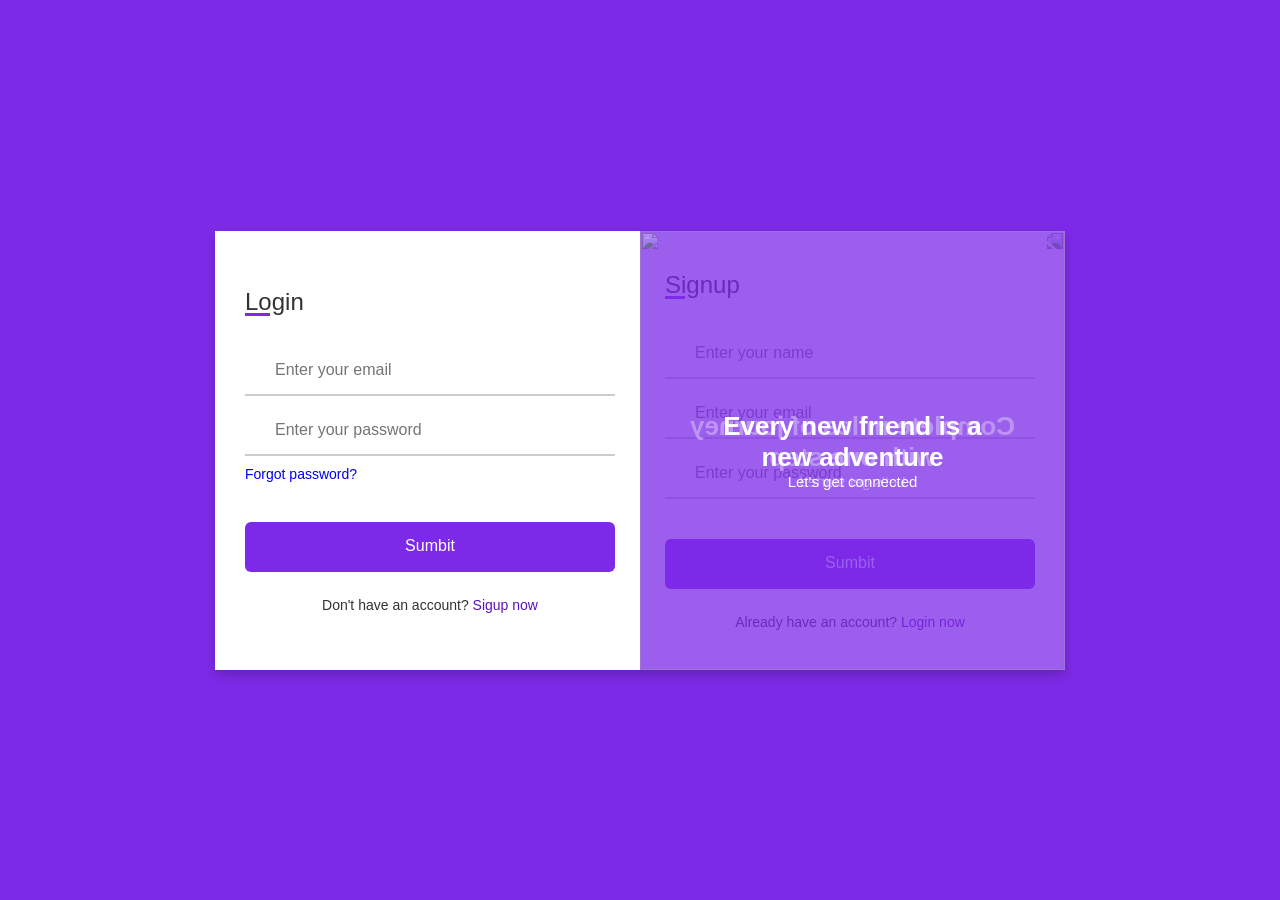
==== Projects/Javascript Foldable Login form/index.html @ d9950d44 "Add initial HTML structure for login/signup form" ====
<!DOCTYPE html>
<!-- Created by Donald Munyuki | https://github.com/donaldmunyuki -->
<html lang="en" dir="ltr">
  <head>
    <meta charset="UTF-8">
    <!--<title> Login and Registration Form in HTML & CSS | Donald Munyuki </title>-->
    <title> Login & Registration Form</title>
    <link rel="stylesheet" href="style.css">
    <!-- Fontawesome CDN Link -->
    <meta name="viewport" content="width=device-width, initial-scale=1.0">
   </head>
<body>
  <div class="container">
    <input type="checkbox" id="flip">
    <div class="cover">
      <div class="front">
        <img src="images/frontImg2.jpg" alt="">
        <div class="text">
          <span class="text-1">Every new friend is a <br> new adventure</span>
          <span class="text-2">Let's get connected</span>
        </div>
      </div>
      <div class="back">
        <img class="backImg" src="images/backImg2.jpg" alt="">
        <div class="text">
          <span class="text-1">Complete miles of journey <br> with one step</span>
          <span class="text-2">Let's get started</span>
        </div>
      </div>
    </div>
    <div class="forms">
        <div class="form-content">
          <!-- Login Form -->
          <div class="login-form">
            <div class="title">Login</div>
          <form action="#">
            <div class="input-boxes">
              <div class="input-box">
                <i class="fas fa-envelope"></i>
                <input type="text" placeholder="Enter your email" required>
              </div>
              <div class="input-box">
                <i class="fas fa-lock"></i>
                <input type="password" placeholder="Enter your password" required>
              </div>
              <div class="text"><a href="#">Forgot password?</a></div>
              <div class="button input-box">
                <input type="submit" value="Sumbit">
              </div>
              <div class="text sign-up-text">Don't have an account? <label for="flip">Sigup now</label></div>
            </div>
        </form>
      </div>
      <!-- Signup Form -->
        <div class="signup-form">
          <div class="title">Signup</div>
        <form action="#">
            <div class="input-boxes">
              <div class="input-box">
                <i class="fas fa-user"></i>
                <input type="text" placeholder="Enter your name" required>
              </div>
              <div class="input-box">
                <i class="fas fa-envelope"></i>
                <input type="text" placeholder="Enter your email" required>
              </div>
              <div class="input-box">
                <i class="fas fa-lock"></i>
                <input type="password" placeholder="Enter your password" required>
              </div>
              <div class="button input-box">
                <input type="submit" value="Sumbit">
              </div>
              <div class="text sign-up-text">Already have an account? <label for="flip">Login now</label></div>
            </div>
      </form>
    </div>
    </div>
    </div>
  </div>
  <script src="script.js"></script>
</body>
</html>
---- Projects/Javascript Foldable Login form/style.css ----
* {
  margin: 0;
  padding: 0;
  box-sizing: border-box;
  font-family: "Poppins", sans-serif;
}

body {
  min-height: 100vh;
  display: flex;
  align-items: center;
  justify-content: center;
  background: #7d2ae8;
  padding: 30px;
}

.container {
  position: relative;
  max-width: 850px;
  width: 100%;
  background: #fff;
  padding: 40px 30px;
  box-shadow: 0 5px 10px rgba(0, 0, 0, 0.2);
  perspective: 2700px;
}

.container .cover {
  position: absolute;
  top: 0;
  left: 50%;
  height: 100%;
  width: 50%;
  z-index: 98;
  transition: all 1s ease;
  transform-origin: left;
  transform-style: preserve-3d;
  backface-visibility: hidden;
}

.container #flip:checked ~ .cover {
  transform: rotateY(-180deg);
}

.container #flip:checked ~ .forms .login-form {
  pointer-events: none;
}

.container .cover .front,
.container .cover .back {
  position: absolute;
  top: 0;
  left: 0;
  height: 100%;
  width: 100%;
}

.cover .back {
  transform: rotateY(180deg);
}

.container .cover img {
  position: absolute;
  height: 100%;
  width: 100%;
  object-fit: cover;
  z-index: 10;
}

.container .cover .text {
  position: absolute;
  z-index: 10;
  height: 100%;
  width: 100%;
  display: flex;
  flex-direction: column;
  align-items: center;
  justify-content: center;
}

.container .cover .text::before {
  content: '';
  position: absolute;
  height: 100%;
  width: 100%;
  opacity: 0.5;
  background: #7d2ae8;
}

.cover .text .text-1,
.cover .text .text-2 {
  z-index: 20;
  font-size: 26px;
  font-weight: 600;
  color: #fff;
  text-align: center;
}

.cover .text .text-2 {
  font-size: 15px;
  font-weight: 500;
}

.container .forms {
  height: 100%;
  width: 100%;
  background: #fff;
}

.container .form-content {
  display: flex;
  align-items: center;
  justify-content: space-between;
}

.form-content .login-form,
.form-content .signup-form {
  width: calc(100% / 2 - 25px);
}

.forms .form-content .title {
  position: relative;
  font-size: 24px;
  font-weight: 500;
  color: #333;
}

.forms .form-content .title:before {
  content: '';
  position: absolute;
  left: 0;
  bottom: 0;
  height: 3px;
  width: 25px;
  background: #7d2ae8;
}

.forms .signup-form .title:before {
  width: 20px;
}

.forms .form-content .input-boxes {
  margin-top: 30px;
}

.forms .form-content .input-box {
  display: flex;
  align-items: center;
  height: 50px;
  width: 100%;
  margin: 10px 0;
  position: relative;
}

.form-content .input-box input {
  height: 100%;
  width: 100%;
  outline: none;
  border: none;
  padding: 0 30px;
  font-size: 16px;
  font-weight: 500;
  border-bottom: 2px solid rgba(0, 0, 0, 0.2);
  transition: all 0.3s ease;
}

.form-content .input-box input:focus,
.form-content .input-box input:valid {
  border-color: #7d2ae8;
}

.form-content .input-box i {
  position: absolute;
  color: #7d2ae8;
  font-size: 17px;
}

.forms .form-content .text {
  font-size: 14px;
  font-weight: 500;
  color: #333;
}

.forms .form-content .text a {
  text-decoration: none;
}

.forms .form-content .text a:hover {
  text-decoration: underline;
}

.forms .form-content .button {
  color: #fff;
  margin-top: 40px;
}

.forms .form-content .button input {
  color: #fff;
  background: #7d2ae8;
  border-radius: 6px;
  padding: 0;
  cursor: pointer;
  transition: all 0.4s ease;
}

.forms .form-content .button input:hover {
  background: #5b13b9;
}

.forms .form-content label {
  color: #5b13b9;
  cursor: pointer;
}

.forms .form-content label:hover {
  text-decoration: underline;
}

.forms .form-content .login-text,
.forms .form-content .sign-up-text {
  text-align: center;
  margin-top: 25px;
}

.container #flip {
  display: none;
}

@media (max-width: 730px) {
  .container .cover {
    display: none;
  }

  .form-content .login-form,
  .form-content .signup-form {
    width: 100%;
  }

  .form-content .signup-form {
    display: none;
  }

  .container #flip:checked ~ .forms .signup-form {
    display: block;
  }

  .container #flip:checked ~ .forms .login-form {
    display: none;
  }
}
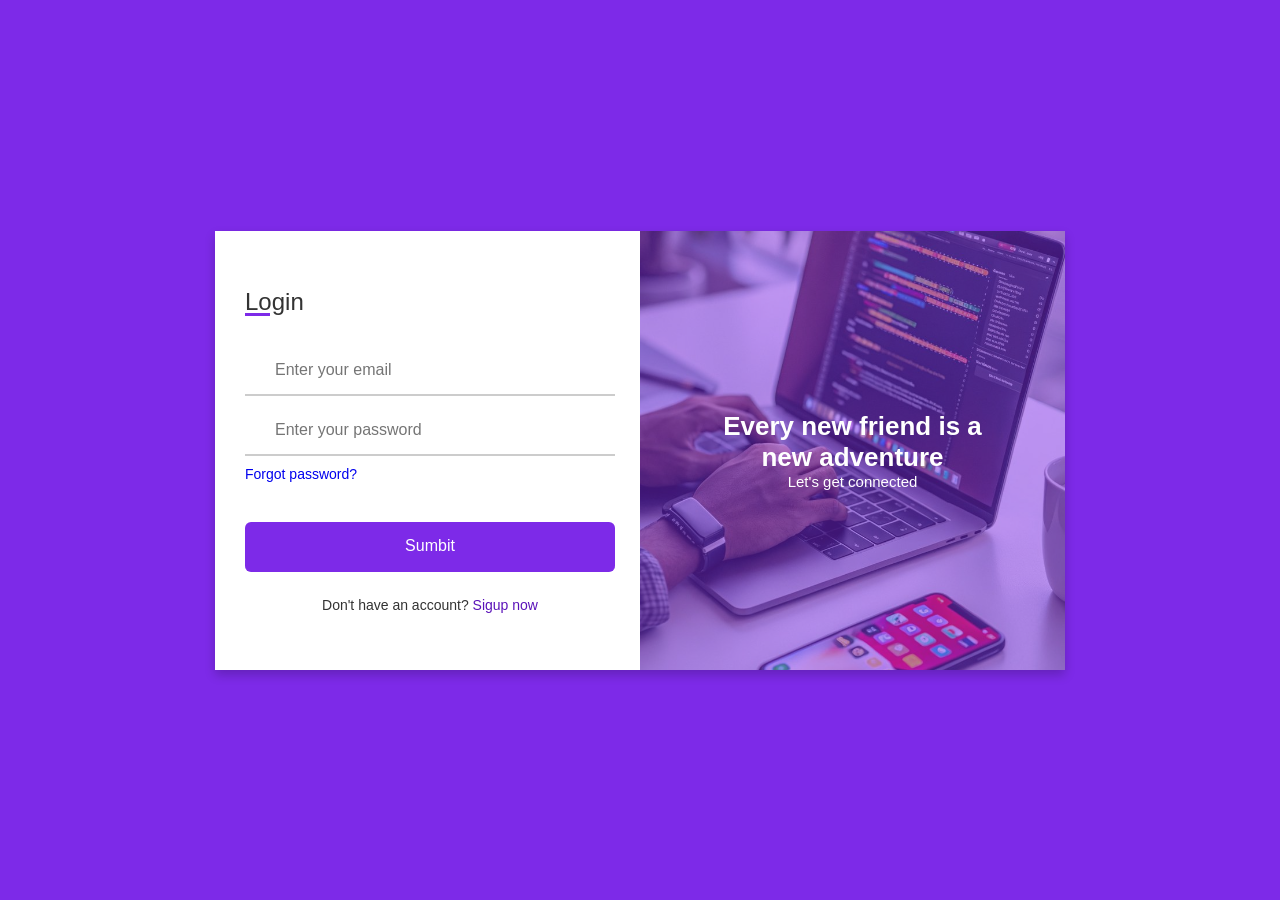
==== commit c8ff4946: "Fix image source paths in index.html Updated image source paths for front and back images." ====
--- a/Projects/Javascript Foldable Login form/index.html
+++ b/Projects/Javascript Foldable Login form/index.html
@@ -14,14 +14,14 @@
     <input type="checkbox" id="flip">
     <div class="cover">
       <div class="front">
-        <img src="images/frontImg2.jpg" alt="">
+        <img src="frontImg2.jpg" alt="">
         <div class="text">
           <span class="text-1">Every new friend is a <br> new adventure</span>
           <span class="text-2">Let's get connected</span>
         </div>
       </div>
       <div class="back">
-        <img class="backImg" src="images/backImg2.jpg" alt="">
+        <img class="backImg" src="backImg2.jpg" alt="">
         <div class="text">
           <span class="text-1">Complete miles of journey <br> with one step</span>
           <span class="text-2">Let's get started</span>
